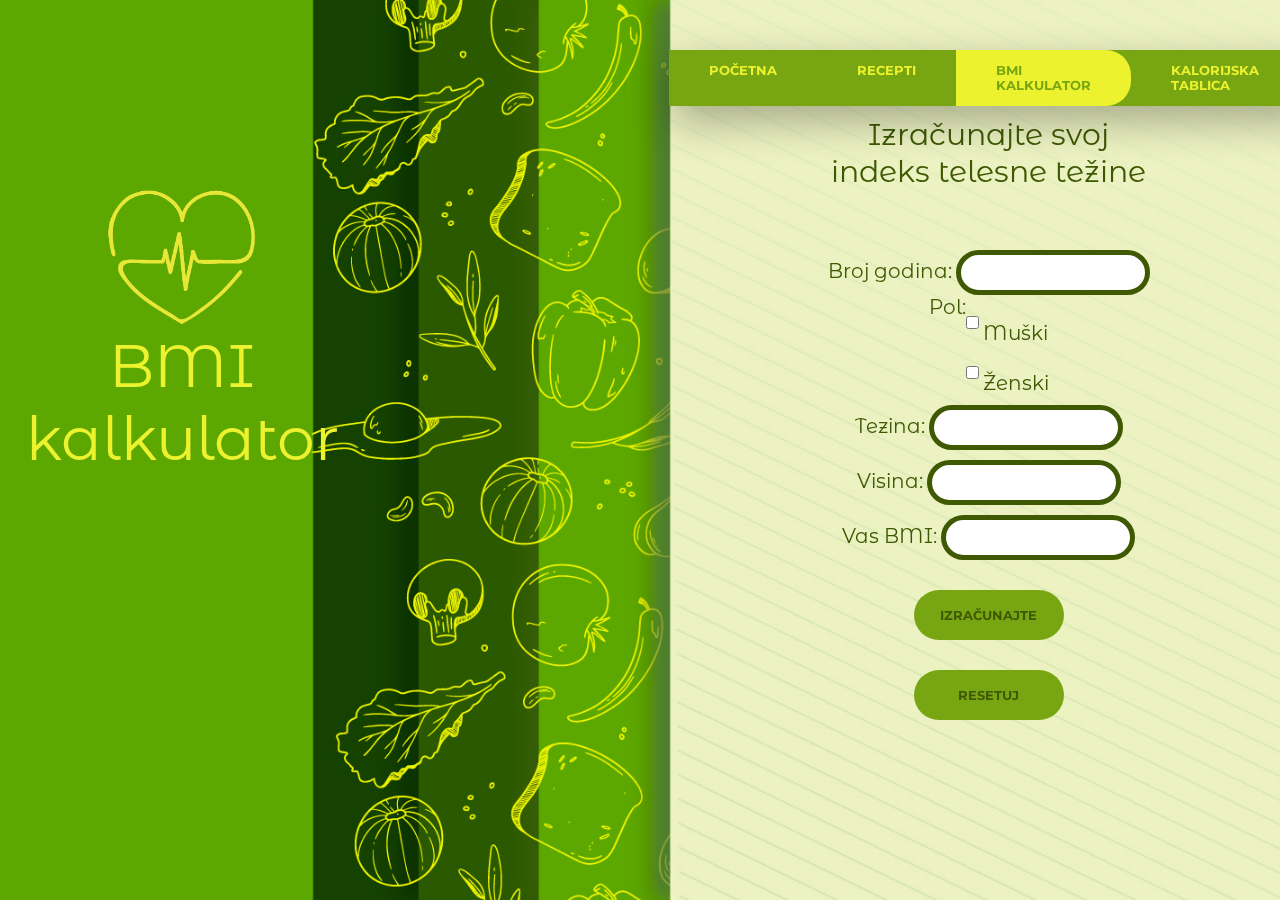
==== bmi_kalkulator.html @ d979da14 "Prvi komit za bmi kalkulator" ====
<!DOCTYPE html>
<html lang="en">

<head>
    <meta charset="UTF-8" />
    <meta name="viewport" content="width=device-width, initial-scale=1.0" />
    <link rel="stylesheet" href="style.css" />
    <link rel="preconnect" href="https://fonts.gstatic.com" />
    <link href="https://fonts.googleapis.com/css2?family=Montserrat&display=swap" rel="stylesheet" />
    <link href="https://fonts.googleapis.com/css2?family=Montserrat+Alternates:wght@300;400;700&display=swap"
        rel="stylesheet" />
    <link rel="stylesheet" href="https://use.fontawesome.com/releases/v5.8.2/css/all.css" crossorigin="anonymous" />
    <title>Klik do zdravlja | Bmi Kalkulator</title>
</head>

<body>
    <div class="bg">
        <!-- Leva poovina -->
        <div class="split left">
            <div class="centered">
                <img src="img/logo-novi.png" alt="Logo">
                <h1 class="title">BMI<br>kalkulator</h1>
            </div>
        </div>
        <!-- Desna polovina -->
        <div class="split right">
            <div id="nav">
                <ul>
                    <li>
                        <a href="#" class="uppercase">Početna</a>
                    </li>
                    <li>
                        <a href="#" class="uppercase">Recepti</a>
                    </li>
                    <li>
                        <a href="#" class="uppercase active">Bmi kalkulator</a>
                    </li>
                    <li>
                        <a href="#" class="uppercase">Kalorijska tablica</a>
                    </li>
                </ul>
            </div>
            <div class="text">
                Izračunajte svoj <br>
                indeks telesne težine
            </div>
            <div class="kalkulator">
                <form id="forma">
                    <label for="ages" class="ages" id="ages">Broj godina:</label>
                    <input type="number" name="ages" id="ages"><br>
                    <div class="gender_div">
                        <div class="gender_label">
                            <label for="gender" class="gender">Pol:</label>
                        </div>
                        <div class="gender_checkbox">
                            <input type="checkbox" id="male" name="male" value="male">
                            <label for="male">Muški</label><br>
                            <input type="checkbox" id="female" name="female" value="female">
                            <label for="female">Ženski</label><br>
                        </div>
                    </div>
                    <label for="weight" class="weight">Tezina:</label>
                    <input type="number" id=weight><br>
                    <label for="height" class="height">Visina:</label>
                    <input type="number" id=height><br>
                    <div class="result">
                        <label for="result">Vas BMI:</label>
                        <input type="number" id=result readonly="readonly"><br>
                    </div>
                </form>
                <input type="submit" class="submit" value="IZRAČUNAJTE" onclick="calculateBMI()"><br>
                <input type="reset" class="reset" value="RESETUJ" onclick="resetuj()"><br>
            </div>
        </div>
    </div>
    <script src="script.js"></script>
</body>

</html>
---- style.css ----
* {
  margin: 0;
  padding: 0;
  font-family: "Montserrat";
  color: #ecf22e;
}

body,
html {
  height: 100%;
}

.bg {
  background-image: url("img/poboljsana-pozadina.jpg");
  background-position: center;
  background-size: cover;
  background-repeat: no-repeat;
  height: 100%;
}

.split {
  height: 100%;
  width: 50%;
  position: fixed;
  z-index: 1;
  padding-top: 20px;
}

.left {
  top: 70%;
  left: 27%;
  transform: translate(-50%, -50%);
}

.right {
  left: 52.25%;
}

.centered {
  position: absolute;
  text-align: center;
}

.centered img {
  width: 150px;
}

.title {
  color: #ecf22e;
  font-size: 60px;
  text-align: center;
  font-weight: normal;
  font-family: "Montserrat Alternates";
}

ul {
  list-style: none;
}

a {
  text-decoration: none;
}

.uppercase {
  text-transform: uppercase;
}

#nav {
  background-color: #77a612;
  position: absolute;
  top: 50px;
  width: 100%;
  box-shadow: 5px 15px 40px rgba(0, 0, 0, 0.3);
}

#nav ul {
  display: flex;
}

#nav ul li a {
  display: block;
  padding: 13px 40px;
  border-radius: 25px;
  font-size: 0.8rem;
  font-weight: bold;
}

#nav ul:nth-child(1) li a {
  border-radius: 0 25px 25px 0;
}

.active {
  color: #77a612;
  background-color: #ecf22e;
}

.text {
  font-weight: normal;
  font-family: "Montserrat Alternates";
  margin-top: 15%;
  color: #3e5902;
  font-size: 30px;
  display: flex;
  flex-direction: column;
  justify-content: center;
  text-align: center;
}

.kalkulator label {
  font-weight: normal;
  font-family: "Montserrat Alternates";
  color: #3e5902;
  font-size: 20px;
}

.kalkulator input {
  margin-top: 10px;
  text-align: center;
  font-weight: bold;
  border: #3e5902 solid 5px;
  height: 35px;
  color: #3e5902;
  border-radius: 30px 30px;
}

.kalkulator {
  margin-top: 50px;
  text-align: center;
}

.gender_div {
  display: flex;
  flex-direction: row;
  justify-content: center;
}

.kalkulator .submit {
  background-color: #77a612;
  border: #3e5902 50px;
  border-radius: 30px 30px;
  margin-top: 30px;
  height: 50px;
  width: 150px;
}

.kalkulator .submit:hover {
  color: #3e5902;
  background-color: #ecf22e;
}

.kalkulator .reset {
  background-color: #77a612;
  border: #3e5902 50px;
  border-radius: 30px 30px;
  margin-top: 30px;
  height: 50px;
  width: 150px;
}

.kalkulator .reset:hover {
  color: #3e5902;
  background-color: #ecf22e;
}
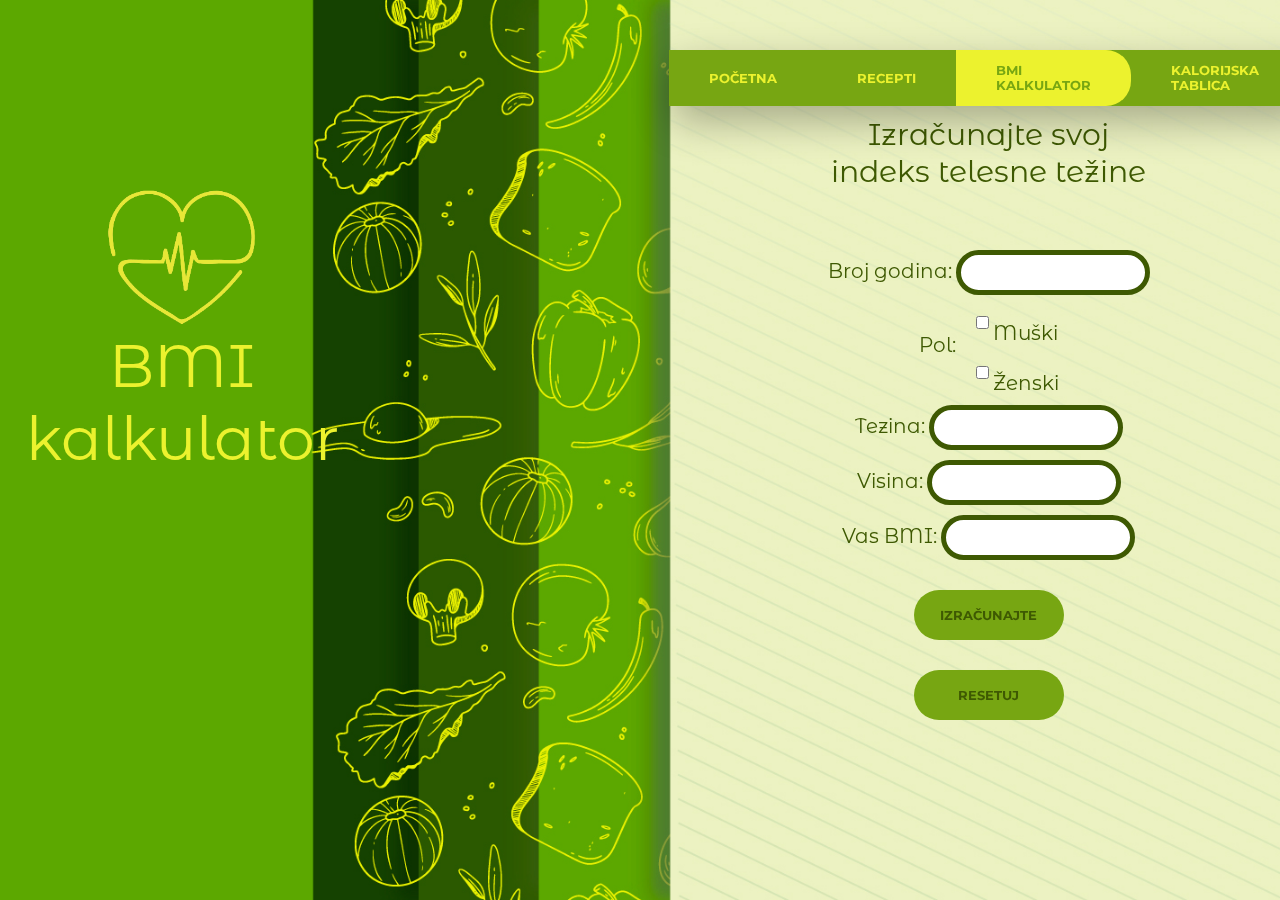
==== commit 65278721: "Fix" ====
--- a/bmi_kalkulator.html
+++ b/bmi_kalkulator.html
@@ -26,16 +26,16 @@
         <div class="split right">
             <div id="nav">
                 <ul>
-                    <li>
+                    <li class="nav-item">
                         <a href="#" class="uppercase">Početna</a>
                     </li>
-                    <li>
+                    <li class="nav-item">
                         <a href="#" class="uppercase">Recepti</a>
                     </li>
-                    <li>
+                    <li class="nav-item">
                         <a href="#" class="uppercase active">Bmi kalkulator</a>
                     </li>
-                    <li>
+                    <li class="nav-item">
                         <a href="#" class="uppercase">Kalorijska tablica</a>
                     </li>
                 </ul>
--- a/style.css
+++ b/style.css
@@ -64,7 +64,9 @@
 .uppercase {
   text-transform: uppercase;
 }
-
+.nav-item {
+  flex: 1;
+}
 #nav {
   background-color: #77a612;
   position: absolute;
@@ -75,6 +77,8 @@
 
 #nav ul {
   display: flex;
+  align-items: center;
+  width: 85%;
 }
 
 #nav ul li a {
@@ -128,10 +132,15 @@
   text-align: center;
 }
 
+.gender_checkbox {
+  padding-left: 20px;
+}
+
 .gender_div {
   display: flex;
   flex-direction: row;
   justify-content: center;
+  align-items: center;
 }
 
 .kalkulator .submit {
